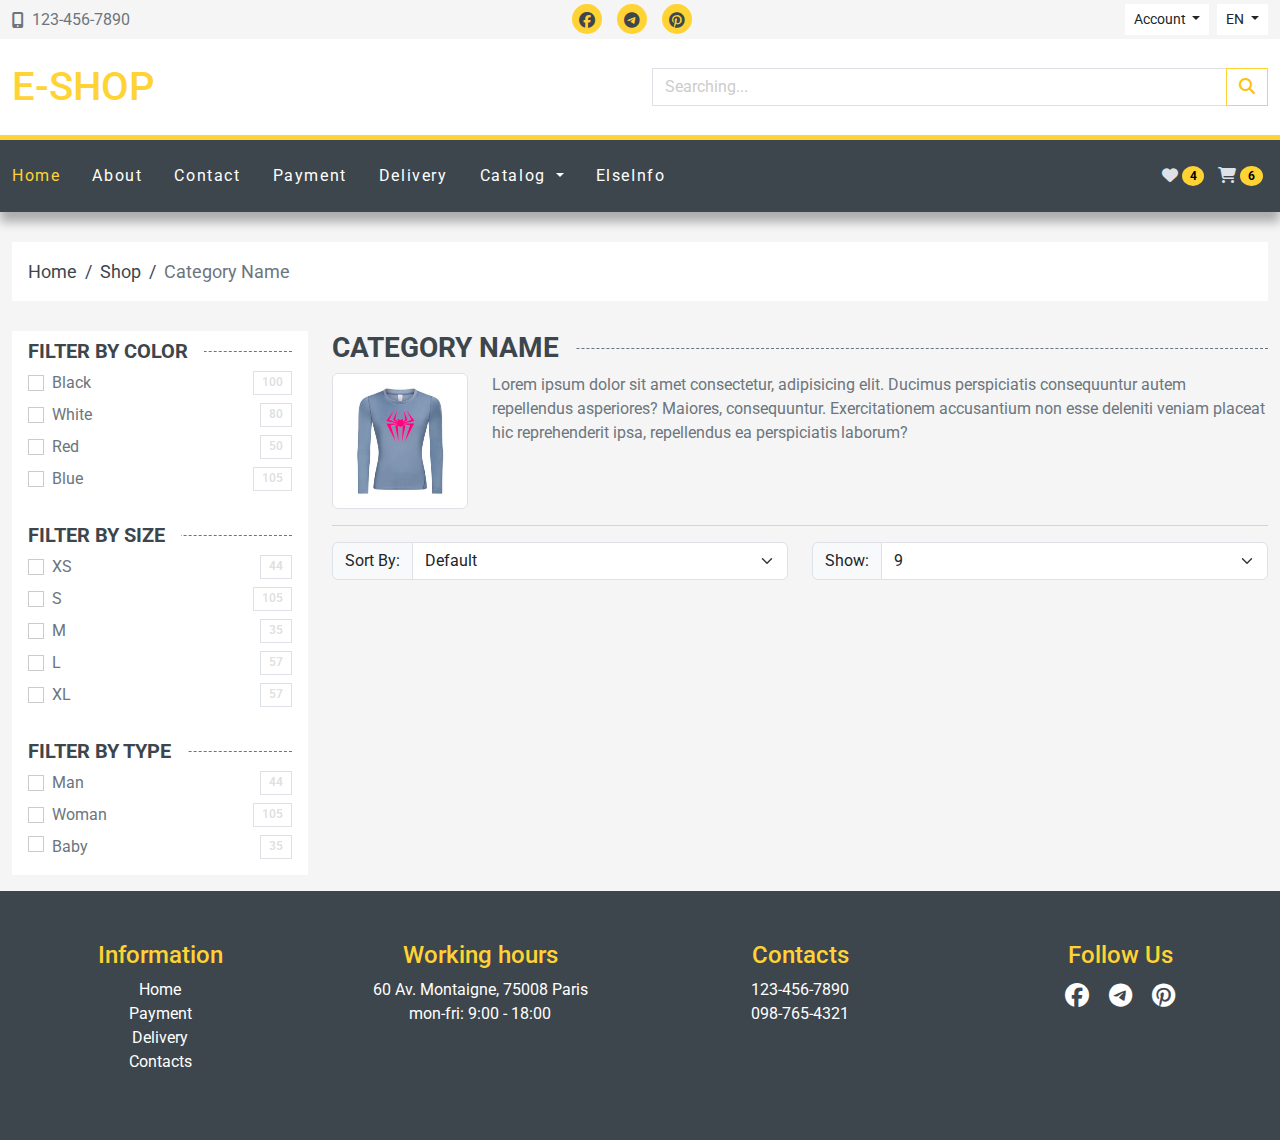
==== category.html @ 0002a4d7 "add Category.html" ====
<!doctype html>
<html lang="en">

<head>
  <meta charset="utf-8">
  <meta name="viewport" content="width=device-width, initial-scale=1">
  <link rel="shortcut icon" href="assets/img/icon-site/favicon.ico" type="image/x-icon">
  <link rel="preconnect" href="https://fonts.googleapis.com">
  <link rel="preconnect" href="https://fonts.gstatic.com" crossorigin>
  <link href="https://fonts.googleapis.com/css2?family=Roboto:wght@400;500;700&display=swap" rel="stylesheet">
  <link rel="stylesheet" href="assets/css/bootstrap.min.css">
  <link rel="stylesheet" href="assets/owlcarousel/owl.carousel.min.css">
  <link rel="stylesheet" href="assets/owlcarousel/owl.theme.default.min.css">
  <link rel="stylesheet" href="https://cdnjs.cloudflare.com/ajax/libs/font-awesome/6.5.2/css/all.min.css">
  <link rel="stylesheet" href="assets/css/main.css">
  <title>Eshop :: Category</title>

</head>

<body>

  <div class="wrapper">
    <header class="header">
      <div class="header-top py-1">
        <div class="container-fluid">
          <div class="row">
            <div class="col-6 col-sm-4">
              <div class="header-top-phone d-flex align-items-center h-100">
                <i class="fa-solid fa-mobile-screen-button"></i>
                <a href="tel:+1234567890" class="ms-2">123-456-7890</a>
              </div>
            </div>
            <div class="col-sm-4 d-none d-sm-block">
              <ul class="social-icons d-flex justify-content-center">
                <li><a href="#"><i class="fa-brands fa-facebook"></i></a></li>
                <li><a href="#"><i class="fa-brands fa-telegram"></i></a></li>
                <li><a href="#"><i class="fa-brands fa-pinterest"></i></a></li>
              </ul>
            </div>
            <div class="col-6 col-sm-4">
              <div class="header-top-account d-flex justify-content-end">
                <div class="btn-group me-2">
                  <div class="dropdown">
                    <button class="btn btn-sm dropdown-toggle" type="button" data-bs-toggle="dropdown"
                      aria-expanded="false">
                      Account
                    </button>
                    <ul class="dropdown-menu">
                      <li><a class="dropdown-item" href="#">Sign In</a></li>
                      <li><a class="dropdown-item" href="#">Sign Up</a></li>
                    </ul>
                  </div>
                </div>
                <div class="btn-group">
                  <div class="dropdown">
                    <button class="btn btn-sm dropdown-toggle" type="button" data-bs-toggle="dropdown"
                      aria-expanded="false">
                      EN
                    </button>
                    <ul class="dropdown-menu">
                      <li><a class="dropdown-item" href="#">RU</a></li>
                      <li><a class="dropdown-item" href="#">DE</a></li>
                    </ul>
                  </div>
                </div>
              </div>
            </div>
          </div>
        </div>
      </div><!-- ./header-top -->

      <div class="header-middle bg-white py-4">
        <div class="container-fluid">
          <div class="row align-items-center">
            <div class="col-sm-6">
              <a href="index.html" class="header-logo h1">E-Shop</a>
            </div>
            <div class="col-sm-6 mt-2 mt-md-0">
              <form action="">
                <div class="input-group">
                  <input type="text" class="form-control" name="search" placeholder="Searching..."
                    aria-label="Searching..." aria-describedby="button-search">
                  <button class="btn btn-outline-warning" type="submit" id="button-search"><i
                      class="fa-solid fa-magnifying-glass"></i></button>
                </div>
              </form>
            </div>

          </div>
        </div>

      </div><!-- ./header-middle -->
    </header>
    <div class="header-bottom sticky-top" id="header-nav">
      <nav class="navbar navbar-expand-lg  bg-dark" data-bs-theme="dark">
        <div class="container-fluid">
          <button class="navbar-toggler" type="button" data-bs-toggle="offcanvas" data-bs-target="#offcanvasNavBar"
            aria-controls="offcanvasNavBar" aria-label="Переключить навигацию">
            <span class="navbar-toggler-icon"></span>
          </button>
          <div class="offcanvas offcanvas-start text-bg-dark" tabindex="-1" id="offcanvasNavBar"
            aria-labelledby="offcanvasNavBarLabel">
            <div class="offcanvas-header">
              <h5 class="offcanvas-title" id="offcanvasNavBarLabel">Catalog</h5>
              <button type="button" class="btn-close btn-close-white" data-bs-dismiss="offcanvas"
                aria-label="Закрыть"></button>
            </div>
            <div class="offcanvas-body">
              <ul class="navbar-nav justify-content-start flex-grow-1 pe-3">
                <li class="nav-item">
                  <a class="nav-link active" aria-current="page" href="index.html">Home</a>
                </li>
                <li class="nav-item">
                  <a class="nav-link" href="#">About</a>
                </li>
                <li class="nav-item">
                  <a class="nav-link" href="#">Contact</a>
                </li>
                <li class="nav-item">
                  <a class="nav-link" href="#">Payment</a>
                </li>
                <li class="nav-item">
                  <a class="nav-link" href="#">Delivery</a>
                </li>
                <li class="nav-item dropdown">
                  <a class="nav-link dropdown-toggle" href="#" role="button" data-bs-toggle="dropdown"
                    data-bs-auto-close="outside" aria-expanded="false">
                    Catalog
                  </a>
                  <ul class="dropdown-menu dropdown-menu-end animate slideIn">
                    <li><a class="dropdown-item" href="category.html">Обувь</a></li>
                    <li><a class="dropdown-item" href="category.html">Джинсы</a></li>
                    <li class="nav-item dropend">
                      <a class="dropdown-item dropdown-toggle" href="#" data-bs-toggle="dropdown"
                        data-bs-auto-close="outside" aria-expanded="false">Sportswear</a>
                      <ul class="dropdown-menu dropdown-menu-end animate slideIn">
                        <li><a class="dropdown-item" href="category.html">Men's Sportswear</a></li>
                        <li class="nav-item dropend">
                          <a class="dropdown-item dropdown-toggle" href="category.html" data-bs-toggle="dropdown"
                            data-bs-auto-close="outside" aria-expanded="false">Women's Sportswear</a>
                          <ul class="dropdown-menu dropdown-menu-end animate slideIn">
                            <li>
                              <a class="dropdown-item" href="#">Item 3.2.1</a>
                            </li>
                            <li>
                              <a class="dropdown-item" href="#">Item 3.2.2</a>
                            </li>
                            <li>
                              <a class="dropdown-item" href="#">Item 3.2.3</a>
                            </li>
                          </ul>
                        </li>
                        <li><a class="dropdown-item" href="category.html">Baby's Sportswear</a></li>
                        <li><a class="dropdown-item" href="category.html">Spec's Sportswear</a></li>
                      </ul>
                    </li>
                    <li><a class="dropdown-item" href="category.html">Coat</a></li>
                    <li><a class="dropdown-item" href="category.html">Shirts</a></li>
                  </ul>
                </li>
                <li class="nav-item">
                  <a class="nav-link" href="#">ElseInfo</a>
                </li>
              </ul>
            </div>
          </div>
          <div class="d-block">
            <a href="#" class="btn p-1">
              <i class="fa-solid fa-heart"></i>
              <span class="badge text-bg-warning cart-badge bg-warning rounded-circle">4</span>
            </a>
            <button class="btn p-1" id="cart-open" type="button" data-bs-toggle="offcanvas2"
              data-bs-target="#offcanvasCart" aria-controls="offcanvasCart">
              <i class="fa-solid fa-cart-shopping"></i>
              <span class="badge text-bg-warning cart-badge bg-warning rounded-circle">6</span>
            </button>
          </div>
        </div>
      </nav>
    </div><!-- ./header-bottom -->
    <!-- Боковая панель навигации-Offcanvas -->
    <div class="offcanvas offcanvas-end" tabindex="-1" id="offcanvasCart" aria-labelledby="offcanvasCartLabel">
      <div class="offcanvas-header">
        <h5 class="offcanvas-title" id="offcanvasCartLabel">Корзина для товаров</h5>
        <button type="button" class="btn-close" data-bs-dismiss="offcanvas" aria-label="Close"></button>
      </div>
      <div class="offcanvas-body">
        <div class="table-responsive">
          <table class="table ofcanvasCart-table">
            <tbody>
              <tr>
                <td class="product-img-td"><a href="#"><img src="assets/img/product/product_1.jpg" alt=""></a></td>
                <td><a href="#">Product 1 Lorem ipsum dolor sit amet consectetur
                    adipisicing.</a></td>
                <td>$65</td>
                <td>&times;1</td>
                <td><button class="btn btn-danger"><i class="fa-regular fa-circle-xmark"></i></button></td>
              </tr>
              <tr>
                <td class="product-img-td"><a href="#"><img src="assets/img/product/product_2.jpg" alt=""></a></td>
                <td><a href="#">Product 2</a></td>
                <td>$80</td>
                <td>&times;2</td>
                <td><button class="btn btn-danger"><i class="fa-regular fa-circle-xmark"></i></button></td>
              </tr>
              <tr>
                <td class="product-img-td"><a href="#"><img src="assets/img/product/product_3.jpg" alt=""></a></td>
                <td><a href="#">Product 3 L</a></td>
                <td>$100</td>
                <td>&times;1</td>
                <td><button class="btn btn-danger"><i class="fa-regular fa-circle-xmark"></i></button></td>
            <tfoot>
              <tr>
                <td colspan="4" class="text-end">Total:</td>
                <td>$325</td>
              </tr>
            </tfoot>
            </tr>
            </tbody>
          </table>
        </div>
        <div class="text-end mt-3">
          <a href="#" class="btn btn-outline-warning">Cart</a>
          <a href="#" class="btn btn-outline-secondary">Checkout</a>
        </div>
        <div class="dropdown mt-3">
          <button class="btn btn-secondary dropdown-toggle" type="button" data-bs-toggle="dropdown">
            Dropdown button
          </button>
          <ul class="dropdown-menu">
            <li><a class="dropdown-item closecart" href="#footer" data-href="footer">Footer</a></li>
            <li><a class="dropdown-item closecart" href="#about" data-href="about">About Us</a></li>
            <li><a class="dropdown-item closecart" href="#map" data-href="map">Google Map</a></li>
          </ul>
        </div>
      </div>
    </div><!-- Боковая панель навигации-Offcanvas -->
    <main class="main">
      <div class="container-fluid">
        <div class="row">
          <div class="col-12">
            <nav class="breadcrumbs">
              <ul class="list-unstyled">
                <li><a href="index.html">Home</a></li>
                <li><a href="#">Shop</a></li>
                <li><span>Category Name</span></li>
              </ul>
            </nav>
          </div>
        </div>
      </div>

      <div class="container-fluid">
        <div class="row">
          <div class="col-lg-3 col-md-4">
            <div class="sidebar">

              <div class="filter-block">
                <h5 class="section-title"><span>Filter by color</span></h5>
                <form action="">
                  <div class="form-check d-flex justify-content-between">
                    <div>
                      <input class="form-check-input" type="checkbox" value="" id="CheckBlack">
                      <label class="form-check-label" for="CheckBlack">
                        Black
                      </label>
                    </div>
                    <span class="badge border rounded-0">100</span>
                  </div>
                  <div class="form-check d-flex justify-content-between">
                    <div>
                      <input class="form-check-input" type="checkbox" value="" id="CheckWhite">
                      <label class="form-check-label" for="CheckWhite">
                        White
                      </label>
                    </div>
                    <span class="badge border rounded-0">80</span>
                  </div>
                  <div class="form-check d-flex justify-content-between">
                    <div>
                      <input class="form-check-input" type="checkbox" value="" id="CheckRed">
                      <label class="form-check-label" for="CheckRed">
                        Red
                      </label>
                    </div>
                    <span class="badge border rounded-0">50</span>
                  </div>
                  <div class="form-check d-flex justify-content-between">
                    <div>
                      <input class="form-check-input" type="checkbox" value="" id="CheckBlue">
                      <label class="form-check-label" for="CheckBlue">
                        Blue
                      </label>
                    </div>
                    <span class="badge border rounded-0">105</span>
                  </div>
                </form>
              </div>
              <div class="filter-block">
                <h5 class="section-title"><span>Filter by size</span></h5>
                <form action="">
                  <div class="form-check d-flex justify-content-between">
                    <div>
                      <input class="form-check-input" type="checkbox" value="" id="CheckXS">
                      <label class="form-check-label" for="CheckXS">
                        XS
                      </label>
                    </div>
                    <span class="badge border rounded-0">44</span>
                  </div>
                  <div class="form-check d-flex justify-content-between">
                    <div>
                      <input class="form-check-input" type="checkbox" value="" id="CheckS">
                      <label class="form-check-label" for="CheckS">
                        S
                      </label>
                    </div>
                    <span class="badge border rounded-0">105</span>
                  </div>
                  <div class="form-check d-flex justify-content-between">
                    <div>
                      <input class="form-check-input" type="checkbox" value="" id="CheckM">
                      <label class="form-check-label" for="CheckM">
                        M
                      </label>
                    </div>
                    <span class="badge border rounded-0">35</span>
                  </div>
                  <div class="form-check d-flex justify-content-between">
                    <div>
                      <input class="form-check-input" type="checkbox" value="" id="CheckL">
                      <label class="form-check-label" for="CheckL">
                        L
                      </label>
                    </div>
                    <span class="badge border rounded-0">57</span>
                  </div>
                  <div class="form-check d-flex justify-content-between">
                    <div>
                      <input class="form-check-input" type="checkbox" value="" id="CheckXL">
                      <label class="form-check-label" for="CheckXL">
                        XL
                      </label>
                    </div>
                    <span class="badge border rounded-0">57</span>
                  </div>
                </form>
              </div>
              <div class="filter-block">
                <h5 class="section-title"><span>Filter by type</span></h5>
                <form action="">
                  <div class="form-check d-flex justify-content-between">
                    <div>
                      <input class="form-check-input" type="checkbox" value="" id="CheckMan">
                      <label class="form-check-label" for="CheckMan">
                        Man
                      </label>
                    </div>
                    <span class="badge border rounded-0">44</span>
                  </div>
                  <div class="form-check d-flex justify-content-between">
                    <div>
                      <input class="form-check-input" type="checkbox" value="" id="ChecWoman">
                      <label class="form-check-label" for="CheckWoman">
                        Woman
                      </label>
                    </div>
                    <span class="badge border rounded-0">105</span>
                  </div>
                  <div class="form-check d-flex justify-content-between">
                    <!-- <div>
                      <input class="form-check-input" type="checkbox" value="" id="CheckBaby">
                      <label class="form-check-label" for="CheckBaby">
                        Baby
                      </label>
                    </div> -->
                    <div class="checkbox1" style="--hue:0">
                      <input class="form-check-input Baby" type="checkbox" id="CheckBaby">
                      <label class="form-check-label LbBaby" for="CheckBaby">
                      </label>
                      <span>Baby</span>


                    </div>
                    <span class="badge border rounded-0">35</span>
                  </div>
                </form>
              </div>
            </div>
          </div>
          <div class="col-lg-9 col-md-8">
            <div class="row mb-3">
              <div class="col-12">
                <h1 class="section-title h3"><span>Category Name</span></h1>
              </div>
              <div class="col-4 col-sm-2">
                <img src="assets/img/product/product_7.jpg" alt="" class="img-thumbnail">
              </div>
              <div class="col-8 col-sm-10">
                <p>Lorem ipsum dolor sit amet consectetur, adipisicing elit. Ducimus perspiciatis consequuntur autem
                  repellendus asperiores? Maiores, consequuntur. Exercitationem accusantium non esse deleniti veniam
                  placeat hic reprehenderit ipsa, repellendus ea perspiciatis laborum?</p>
              </div>
            </div>
            <hr>
            <div class="row">
              <div class="col-sm-6">
                <div class="input-group mb-3">
                  <span class="input-group-text">Sort By:</span>
                  <select class="form-select" aria-label="Sort by:">
                    <option selected>Default</option>
                    <option value="1">Name (a-z)</option>
                    <option value="2">Name (z-a)</option>
                    <option value="3">Price (low &gt; high)</option>
                    <option value="4">Price (high &gt; low)</option>
                  </select>
                </div>
              </div>
              <div class="col-sm-6">
                <div class="input-group mb-3">
                  <span class="input-group-text">Show:</span>
                  <select class="form-select" aria-label="Show:">
                    <option selected>9</option>
                    <option value="15">15</option>
                    <option value="30">30</option>
                    <option value="45">45</option>
                  </select>
                </div>
              </div>
            </div>
          </div>
        </div>
      </div>
    </main>
    <footer class="footer" id="footer">
      <div class="container-fluid">
        <div class="row  text-center">
          <div class="col-md-3 col-6">
            <h4>Information</h4>
            <ul class="list-unstyled">
              <li><a href="index.html">Home</a></li>
              <li><a href="#">Payment</a></li>
              <li><a href="#">Delivery</a></li>
              <li><a href="#">Contacts</a></li>
            </ul>
          </div>
          <div class="col-md-3 col-6">
            <h4>Working hours</h4>
            <ul class="list-unstyled">
              <li>60 Av. Montaigne, 75008 Paris</li>
              <li>mon-fri: 9:00 - 18:00</li>
            </ul>
          </div>
          <div class="col-md-3 col-6">
            <h4>Contacts</h4>
            <ul class="list-unstyled">
              <li><a href="tel:1234567890">123-456-7890</a></li>
              <li><a href="tel:0987654321">098-765-4321</a></li>
            </ul>
          </div>
          <div class="col-md-3 col-6">
            <h4>Follow Us</h4>
            <ul class="footer-icons">
              <li><a href="#"><i class="fa-brands fa-facebook"></i></a></li>
              <li><a href="#"><i class="fa-brands fa-telegram"></i></a></li>
              <li><a href="#"><i class="fa-brands fa-pinterest"></i></a></li>
            </ul>
          </div>
        </div>
      </div>
    </footer><!-- ./footer -->
  </div>
  <button id="top"><i class="fa-solid fa-angles-up"></i></button><!-- ./button-top -->

  <script src="https://cdnjs.cloudflare.com/ajax/libs/jquery/3.7.1/jquery.min.js"></script>
  <script src="assets/js/bootstrap.bundle.min.js"></script>
  <script src="assets/owlcarousel/owl.carousel.min.js"></script>
  <script src="assets/js/main.js"></script>
</body>

</html>
---- assets/css/main.css ----
/* Обнуление =========================*/
*,
*::before,
*::after {
    padding: 0;
    margin: 0;
    border: 0;
    box-sizing: border-box;
}

a {
    text-decoration: none;
}

ul,
ol,
li {
    list-style: none;
}

img {
    /* vertical-align: top; */
    max-width: 100%;
    height: auto;
    /*Эти правила задают адаптивность изображений*/
}



/* Обнуление ================================*/
/*Переменные для цвета=======================*/
:root {
    --bg-color: #f5f5f5;
    --text-color: #6c757d;
    --accent-color: #ffd333;
    --contrast-color: #3d464d;
    --gray-color: #ccc;
    --light-gray-color: #eee;
    --red-color: #ee6e73;

}

/*Переменные для цвета========================*/
/*General Rules-Задаем и определяем первичную структуру сайта*/
html,
body {
    height: 100%;
}

body {
    min-width: 320px;
    font-family: 'Roboto', sans-serif;
    background-color: var(--bg-color);
    color: var(--text-color);
}

.wrapper {
    min-height: 100%;
    display: flex;
    flex-direction: column;
}

main.main {
    flex: 1 1 auto;
}

section {
    padding: 50px 0;
}

.section-title {
    position: relative;
    text-transform: uppercase;
    font-weight: 700;
    color: var(--contrast-color);
}

.section-title span {
    background-color: var(--bg-color);
    padding-right: 1rem;
    position: relative;
    z-index: 1;
}

.section-title:after {
    position: absolute;
    content: '';
    width: 100%;
    height: 0;
    top: 50%;
    left: 0;
    border-top: 1px dashed var(--text-color);
    /* z-index: -1; */
}

/*General Rules-Задаем и определяем первичную структуру сайта======*/
/*Задаем правила общие для тегов для сайта===============*/
a {
    color: var(--text-color);
    text-decoration: underline;
}

a:hover {
    text-decoration: none;
}

.btn,
.dropdown-menu,
.form-control {
    border-radius: 0;
}

.form-control:focus {
    color: var(--text-color);
    border-color: var(--accent-color);
    box-shadow: none;
}

.form-control::placeholder {
    color: var(--gray-color);
}

.btn-warning {
    background-color: var(--accent-color);
    color: var(--contrast-color);
}

.btn-outline-warning {
    border-color: var(--accent-color);
}

.btn-outline-warning:hover {
    background-color: var(--accent-color);
    color: var(--contrast-color);
}

.bg-warning {
    background-color: var(--accent-color) !important;
}

/*Задаем правила общие для тегов для сайта===============*/

/* Header Rules===================*/
.header-top-phone a {
    text-decoration: none;
    transform: 0.3s;
}

.header-top-phone a:hover {
    text-decoration: underline;
}

ul.social-icons {
    margin-bottom: 0;
    padding: 0;
    /* display: flex;
    justify-content: center; */
}

ul.social-icons li {
    margin-right: 15px;
}

ul.social-icons a {
    background-color: var(--accent-color);
    color: var(--contrast-color);
    width: 30px;
    height: 30px;
    line-height: 30px;
    border-radius: 50%;
    float: left;
    padding-top: 1.5px;
    text-align: center;
    transition: all 0.3s;
}

ul.social-icons a:hover {
    background-color: var(--contrast-color);
    color: var(--accent-color);
}

.header-top .btn {
    background-color: #fff;
}

/*= Header Rules-Top===================*/

/*= Header Rules-Middle===================*/
.header-logo {
    text-decoration: none;
    text-transform: uppercase;
    color: var(--accent-color);
    transition: all 0.3c;
}

.header-logo:hover {
    color: var(--contrast-color);
}

.cart-buttons .btn {
    color: var(--contrast-color);
    transition: all 0.3c;
}

.cart-buttons .btn:hover {
    border: 1px solid var(--contrast-color);
}

/* Боковая панель навигации-Offcanvas*/
.ofcanvasCart-table .product-img-td {
    width: 70px;
    text-align: center;
}

.ofcanvasCart-table img {
    max-width: 50px;
}

.ofcanvasCart-table a {
    text-decoration: none;
    display: block;
}

.ofcanvasCart-table a:hover {
    text-decoration: underline;

}

/* Боковая панель навигации-Offcanvas*/

/*= Header Rules-Middle===================*/
/*= Header Rules-Bottom===================*/


.header-bottom .navbar a {
    transition: all 0.3s;
}

.header-bottom .animate {
    animation-duration: .3s;
}

@keyframes slideIn {
    0% {
        transform: translateY(1rem);
        opacity: 0;
    }

    100% {
        transform: translateY(0);
        opacity: 1;
    }

    0% {
        transform: translateY(1rem);
        opacity: 0;
    }
}

.header-bottom .slideIn {
    animation-name: slideIn;
}

.header-bottom {
    border-top: 5px solid var(--accent-color);
    box-shadow: 0 10px 10px rgba(0, 0, 0, .3);
}

.header-bottom .navbar,
.header-bottom .navbar .dropdown-menu {
    background-color: var(--contrast-color) !important;
}

.header-bottom .nav-item:first-child .nav-link {
    padding-left: 0;
}

.header-bottom .navbar .nav-link {
    letter-spacing: .1rem;
    color: #fff;
    transition: all 0.3s;
}

.header-bottom .navbar .nav-link:hover {
    color: var(--accent-color);
    -webkit-text-stroke-color: var(--accent-color);
    -webkit-text-stroke-width: 0.6px;
}

.header-bottom .navbar .nav-link.active {
    color: var(--accent-color);
}

/* .header-bottom .navbar .dropdown-menu {
    margin-top: 3px;
} */
.headernav-scroll.header-bottom .navbar .offcanvas:not(.show) .nav-link {
    padding-top: 0.3rem;
    padding-bottom: 0.3rem;
}

/*= Header Rules-Bottom===================*/
/*= Main Rules===================*/
/*= Carousel-Eshop Rules===================*/
.carousel-item img {
    filter: brightness(90%);
}

.carousel-caption {
    text-shadow: 0 0 3px rgba(0, 0, 0, .9);
    color: var(--bg-color);
}

.carousel-caption p {
    font-size: 1.2rem;
}

.carousel-next-icon,
.carousel-prev-icon i {
    font-size: 36px;
    text-shadow: 0 0 3px rgba(0, 0, 0, .9);
    color: var(--bg-color);
}


/*= Carousel-Eshop Rules===================*/

/*= Advantages Rules===================*/


.advantages .items .item {
    background-color: #fff;
    text-align: center;
    padding: 1rem;
    display: flex;
    flex-direction: column;
    height: 100%;
    border-radius: 6px;
    transition: all 0.3s;
}

.advantages .items .item:hover {
    box-shadow: 0 15px 30px -20px rgba(0, 0, 0, .5);
}

.advantages i {
    font-size: 70px;
    color: var(--accent-color);
}

/*= Advantages Rules===================*/
/*= Featured-products Rules===================*/
/*= Product-Card Rules===================*/
.product-card {
    transition: all .3s;
    border: 1px solid var(--gray-color);
    background-color: #fff;
    position: relative;
}

.product-card:hover {
    box-shadow: 0 10px 20px -15px rgba(0, 0, 0, .7);
}

.product-card-offer {
    color: #fff;
    position: absolute;
    top: 5px;
    right: 5px;
    text-transform: uppercase;
}

.product-card-offer>div {
    border-radius: 50%;
    width: 40px;
    height: 40px;
    line-height: 40px;
    text-align: center;
    font-weight: bold;
    font-size: 14px;
    margin-bottom: 4px;
}

.offer-hit {
    background-color: var(--red-color);
}


.offer-new {
    background-color: var(--accent-color);
}

.product-thumb {
    text-align: center;
}

.product-thumb img {
    max-height: 250px;
}

.product-details {
    padding: 10px 20px;
}

.product-details h4 {
    font-size: 1.2rem;
    font-weight: 700;
}

.product-details h4 a {
    height: 45px;
    overflow: hidden;
    /* display: block; */
    display: -webkit-box;
    -webkit-line-clamp: 2;
    -webkit-box-orient: vertical;
    text-decoration: none;
    transition: all 0.3s;
}

.product-details h4 a:hover {
    color: var(--accent-color);
}

.product-excerpt {
    height: 45px;
    overflow: hidden;
    display: -webkit-box;
    -webkit-line-clamp: 2;
    -webkit-box-orient: vertical;
}

.product-bottom-details {
    border-top: 1px solid var(--light-gray-color);
    padding-top: 1rem;
}

.product-price {
    font-size: 18px;
    color: var(--red-color);
    font-weight: 600;
    justify-content: space-between;
}

.product-price small {
    color: var(--gray-color);
    font-weight: 400;
    text-decoration: line-through;
    font-size: 0.8rem;
}





/*= Product-Card Rules===================*/


/*= New Product Rules for Owl slider===================*/
.owl-carousel-full .owl-item img {
    display: inline-block;
    width: auto;
}

/*= New Product Rules for Owl slider===================*/


/*= About Us===================*/
.about-us {
    background-color: #fff;
}

.about-us .section-title span,
.sidebar .section-title span {
    background-color: #fff;
}

/*= About Us===================*/

/*= Main Rules===================*/

/*= Footer===================*/
footer {
    background-color: var(--contrast-color);
    padding: 50px 0;
    color: #fff;
}

footer h4 {
    color: var(--accent-color);
}

footer a {
    color: #fff;
    text-decoration: none;
    transition: all 0.3s;
}

footer a:hover {
    color: var(--accent-color);
}

.footer-icons {
    list-style: none;
    display: flex;
    gap: 20px;
    padding: 0;
    font-size: 24px;
    justify-content: center;
}

/*= Footer===================*/
/*= Button Top Navigate===================*/

#top {
    position: fixed;
    bottom: 20px;
    right: 20px;
    background-color: var(--accent-color);
    opacity: .5;
    color: white;
    width: 60px;
    height: 60px;
    border-radius: 50%;
    border: 0;
    font-size: 25px;
    transition: all 0.3s;
    z-index: 10;
    display: none;
}

#top:hover {
    opacity: 1;
}

/*= Button Top Navigate===================*/
/*= Category Pages===================*/
.breadcrumbs {
    margin: 30px 0;
    background-color: #fff;
    padding: 1rem;
}

.breadcrumbs ul {

    display: flex;
    margin: 0;
    padding: 0;

}

.breadcrumbs li {
    font-size: 18px;
}

.breadcrumbs a {
    text-decoration: none;
    color: var(--contrast-color);
    transition: all 0.5s;
    margin-right: 0.5rem;
}

.breadcrumbs a:hover {
    color: var(--accent-color);
}

.breadcrumbs a::after {
    content: '/';
    /* content: '>'; */
    padding-left: 0.5rem;
    color: var(--contrast-color);
}

.sidebar {
    background-color: #fff;
    padding: 0.5rem 1rem;
    margin-bottom: 1rem;
}

.filter-block:not(:last-child) {
    margin-bottom: 2rem;
}

.filter-block .form-check {
    margin-bottom: 0.5rem;
}

.form-check-input[type=checkbox] {
    border-radius: 0;
    border-color: var(--gray-color);
}


.form-check-input:focus {
    border-color: var(--gray-color);
    box-shadow: none;
}

.form-check-input:checked {
    background-color: var(--accent-color);
    border-color: var(--accent-color);
}

.filter-block .badge {
    color: rgba(91, 93, 99, 0.2);

}

/* .checkbox1 {
    padding: 0.5rem 1rem;
    display: inline-block;
} */

.checkbox1>input {
    position: relative;
    opacity: 0;
}

.form-check .LbBaby {
    z-index: 1;
    margin-left: -24px;
    /* place-items: center; */
    width: 16px;
    height: 16px;
    border-radius: 0;
    border: 1px solid var(--gray-color);
    /* transform: rotate(-15deg); */
    transition: .2s ease;
}

.form-check .LbBaby:focus {
    background-color: var(--accent-color);
    border-color: var(--accent-color);
}

label.LbBaby::before {
    content: '';
    position: absolute;
    /* z-index: 1; */
    display: block;
    width: 60px;
    height: 30px;
    transform: rotate(-32deg) translate(5px, -25px);
    background: 0 7.5px / 15px calc(100% - 15px) linear-gradient(180deg, #7e0300, #b40001), 7.5px 100% / calc(100% - 15px) 15px linear-gradient(90deg, #b40001, #f50000), radial-gradient(circle 15px at left 7.5px top 7.5px, #7e0300 7px, #fa00 8px), radial-gradient(circle 15px at left 7.5px bottom 7.5px, #b40001 7px, #fa00 8px), radial-gradient(circle 15px at right 7.5px bottom 7.5px, #f50000 7px, #fa00 8px);
    background-repeat: no-repeat;
    opacity: 0;
    clip-path: polygon(0 0, 0 0, 0 0, 0 0);
    filter: drop-shadow(-3px 3px 3px #0008) hue-rotate(calc(var(--hue, 0) * 1deg));
    transition: opacity .2s ease-out, clip-path 0s .2s;
}

input.Baby:checked+label.LbBaby::before {
    opacity: 1;

    clip-path: polygon(-10% 0, 100% 0, 110% 100%, 0 200%);
    transition: opacity 0s, clip-path .5s ease-out;
}

.checkbox1>span {
    position: absolute;
    z-index: 1;
    margin-left: 8px;
}

/*= Category Pages===================*/
/*= Media Rules for Header-bottom ===================*/
@media all and (max-width: 992px) {
    .header-bottom .dropend .dropdown-toggle::before {
        display: none;
    }

    .header-bottom .dropend .dropdown-toggle::after {
        display: inline-block;
        margin-left: .255em;
        vertical-align: .255em;
        content: "";
        border-top: .3em solid;
        border-right: .3em solid transparent;
        border-bottom: 0;
        border-left: .3em solid transparent;
    }

    .header-bottom .navbar-nav .dropdown-menu {
        padding-left: 1rem;
    }
}

@media all and (min-width: 991.98px) {
    .header-bottom .navbar .dropend .dropdown-menu {
        top: 0;
        left: 100%;
        right: auto;
        margin-top: 0;
        margin-right: 0;
    }

    .header-bottom .navbar .nav-link {
        padding: 1rem;
    }

    .header-bottom .navbar-nav li>.dropdown-menu {
        display: none;
        box-shadow: 0 5px 10px rgba(0, 0, 0, .3);
    }

    .header-bottom .navbar-nav li:hover>.dropdown-menu {
        display: block;
    }
}

/*= Media Rules for Header-bottom ===================*/
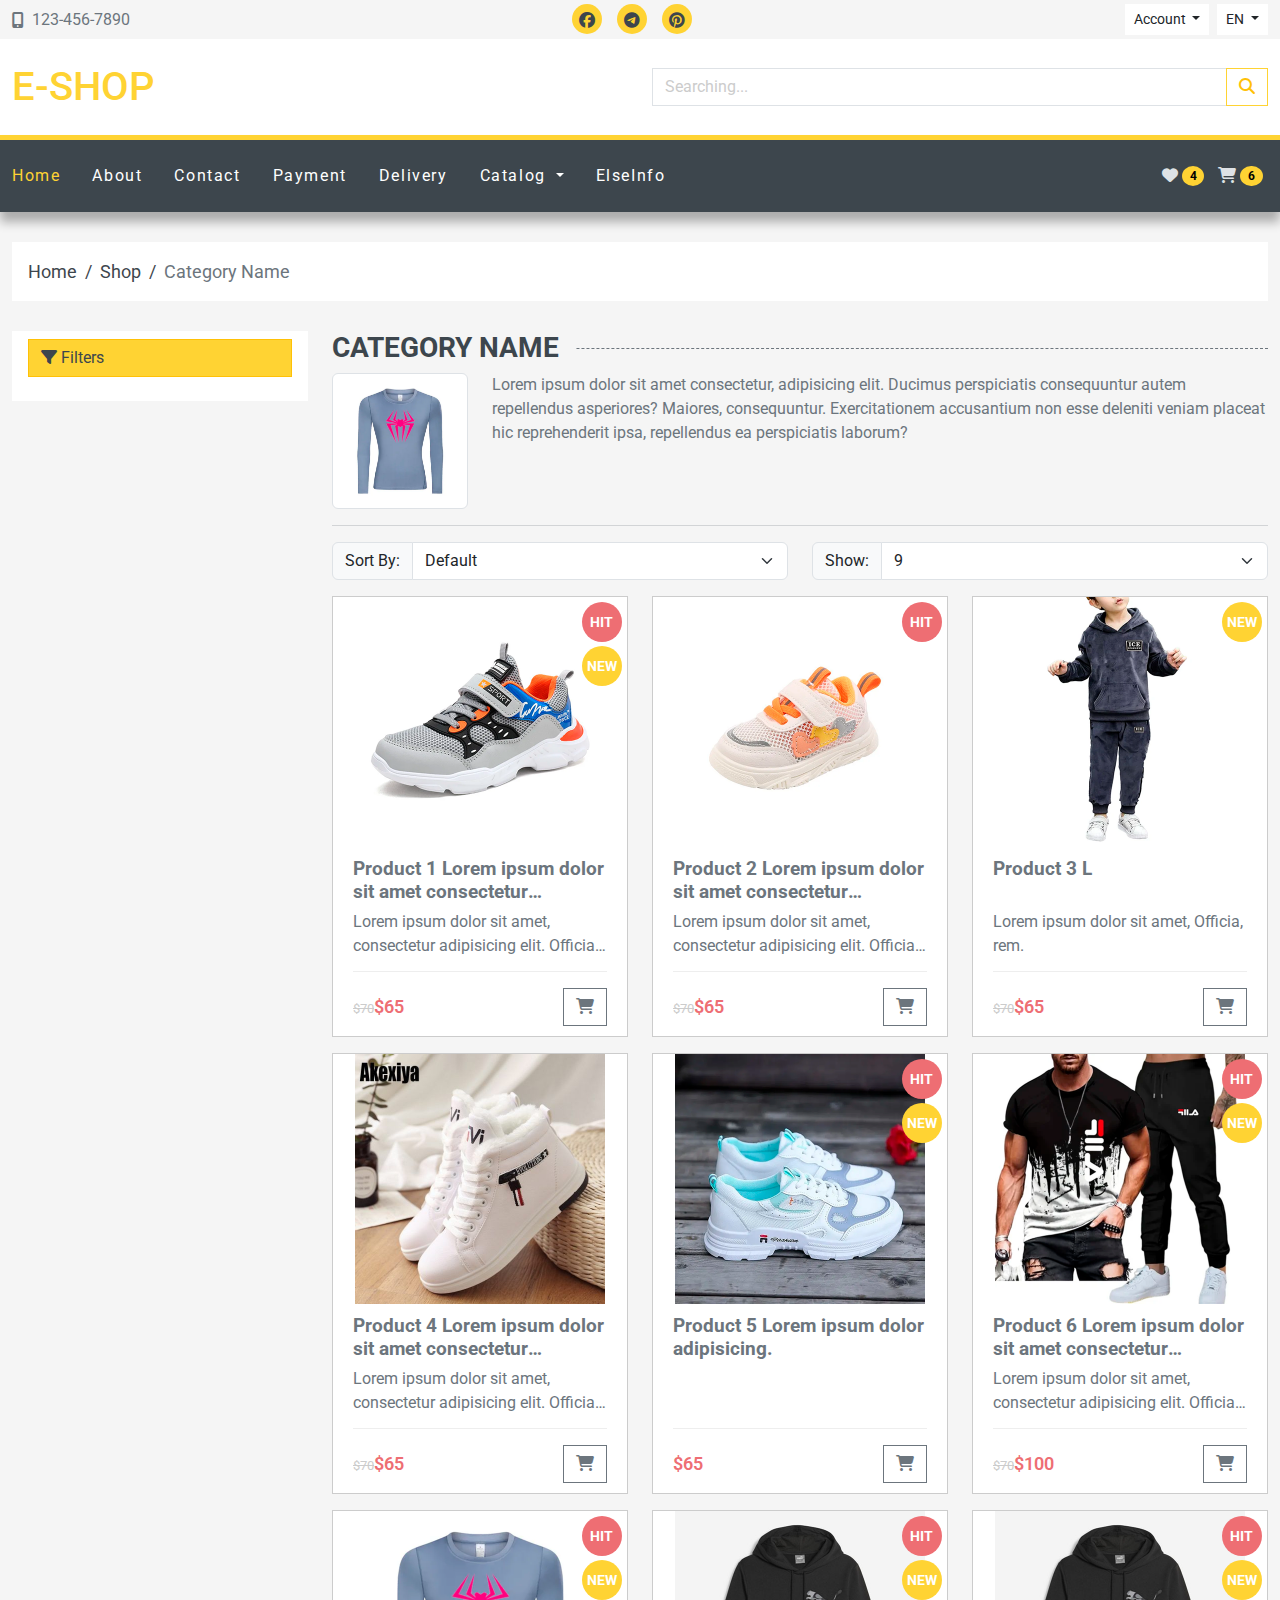
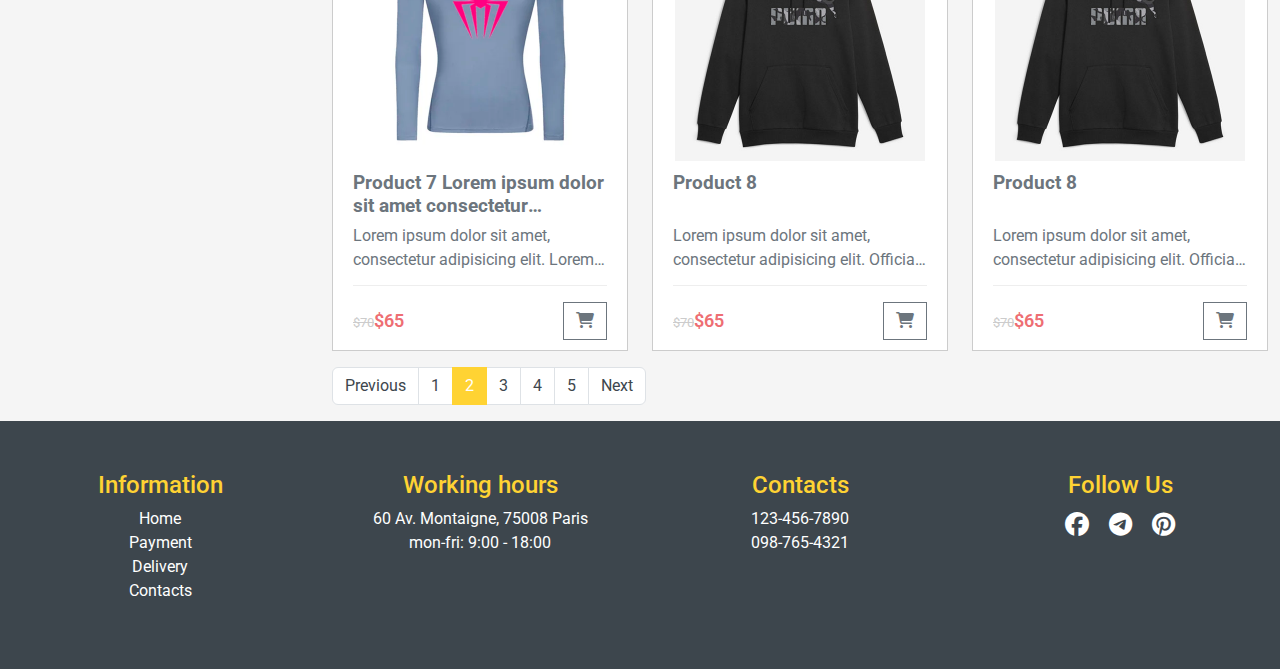
==== commit 4911a44c: "add category" ====
--- a/category.html
+++ b/category.html
@@ -254,137 +254,142 @@
         <div class="row">
           <div class="col-lg-3 col-md-4">
             <div class="sidebar">
-
-              <div class="filter-block">
-                <h5 class="section-title"><span>Filter by color</span></h5>
-                <form action="">
-                  <div class="form-check d-flex justify-content-between">
-                    <div>
-                      <input class="form-check-input" type="checkbox" value="" id="CheckBlack">
-                      <label class="form-check-label" for="CheckBlack">
-                        Black
-                      </label>
-                    </div>
-                    <span class="badge border rounded-0">100</span>
-                  </div>
-                  <div class="form-check d-flex justify-content-between">
-                    <div>
-                      <input class="form-check-input" type="checkbox" value="" id="CheckWhite">
-                      <label class="form-check-label" for="CheckWhite">
-                        White
-                      </label>
-                    </div>
-                    <span class="badge border rounded-0">80</span>
-                  </div>
-                  <div class="form-check d-flex justify-content-between">
-                    <div>
-                      <input class="form-check-input" type="checkbox" value="" id="CheckRed">
-                      <label class="form-check-label" for="CheckRed">
-                        Red
-                      </label>
-                    </div>
-                    <span class="badge border rounded-0">50</span>
-                  </div>
-                  <div class="form-check d-flex justify-content-between">
-                    <div>
-                      <input class="form-check-input" type="checkbox" value="" id="CheckBlue">
-                      <label class="form-check-label" for="CheckBlue">
-                        Blue
-                      </label>
-                    </div>
-                    <span class="badge border rounded-0">105</span>
-                  </div>
-                </form>
-              </div>
-              <div class="filter-block">
-                <h5 class="section-title"><span>Filter by size</span></h5>
-                <form action="">
-                  <div class="form-check d-flex justify-content-between">
-                    <div>
-                      <input class="form-check-input" type="checkbox" value="" id="CheckXS">
-                      <label class="form-check-label" for="CheckXS">
-                        XS
-                      </label>
-                    </div>
-                    <span class="badge border rounded-0">44</span>
-                  </div>
-                  <div class="form-check d-flex justify-content-between">
-                    <div>
-                      <input class="form-check-input" type="checkbox" value="" id="CheckS">
-                      <label class="form-check-label" for="CheckS">
-                        S
-                      </label>
-                    </div>
-                    <span class="badge border rounded-0">105</span>
-                  </div>
-                  <div class="form-check d-flex justify-content-between">
-                    <div>
-                      <input class="form-check-input" type="checkbox" value="" id="CheckM">
-                      <label class="form-check-label" for="CheckM">
-                        M
-                      </label>
-                    </div>
-                    <span class="badge border rounded-0">35</span>
-                  </div>
-                  <div class="form-check d-flex justify-content-between">
-                    <div>
-                      <input class="form-check-input" type="checkbox" value="" id="CheckL">
-                      <label class="form-check-label" for="CheckL">
-                        L
-                      </label>
-                    </div>
-                    <span class="badge border rounded-0">57</span>
-                  </div>
-                  <div class="form-check d-flex justify-content-between">
-                    <div>
-                      <input class="form-check-input" type="checkbox" value="" id="CheckXL">
-                      <label class="form-check-label" for="CheckXL">
-                        XL
-                      </label>
-                    </div>
-                    <span class="badge border rounded-0">57</span>
-                  </div>
-                </form>
-              </div>
-              <div class="filter-block">
-                <h5 class="section-title"><span>Filter by type</span></h5>
-                <form action="">
-                  <div class="form-check d-flex justify-content-between">
-                    <div>
-                      <input class="form-check-input" type="checkbox" value="" id="CheckMan">
-                      <label class="form-check-label" for="CheckMan">
-                        Man
-                      </label>
-                    </div>
-                    <span class="badge border rounded-0">44</span>
-                  </div>
-                  <div class="form-check d-flex justify-content-between">
-                    <div>
-                      <input class="form-check-input" type="checkbox" value="" id="ChecWoman">
-                      <label class="form-check-label" for="CheckWoman">
-                        Woman
-                      </label>
-                    </div>
-                    <span class="badge border rounded-0">105</span>
-                  </div>
-                  <div class="form-check d-flex justify-content-between">
-                    <!-- <div>
-                      <input class="form-check-input" type="checkbox" value="" id="CheckBaby">
-                      <label class="form-check-label" for="CheckBaby">
-                        Baby
-                      </label>
-                    </div> -->
-                    <div class="checkbox1" style="--hue:0">
-                      <input class="form-check-input Baby" type="checkbox" id="CheckBaby">
-                      <label class="form-check-label LbBaby" for="CheckBaby">
-                      </label>
-                      <span>Baby</span>
-
-
-                    </div>
-                    <span class="badge border rounded-0">35</span>
-                  </div>
-                </form>
+              <button class="btn btn-warning w-100 text-start collapse-filters-btn mb-3" type="button"
+                data-bs-toggle="collapse" data-bs-target="#collapseFilters" aria-expanded="false"
+                aria-controls="collapseExample">
+                <i class="fa fa-filter" aria-hidden="true">&nbsp;</i>Filters
+              </button>
+
+              <div class="collapse" id="collapseFilters">
+                <div class="filter-block">
+                  <h5 class="section-title"><span>Filter by color</span></h5>
+                  <form action="">
+                    <div class="form-check d-flex justify-content-between">
+                      <div>
+                        <input class="form-check-input" type="checkbox" value="" id="CheckBlack">
+                        <label class="form-check-label" for="CheckBlack">
+                          Black
+                        </label>
+                      </div>
+                      <span class="badge border rounded-0">100</span>
+                    </div>
+                    <div class="form-check d-flex justify-content-between">
+                      <div>
+                        <input class="form-check-input" type="checkbox" value="" id="CheckWhite">
+                        <label class="form-check-label" for="CheckWhite">
+                          White
+                        </label>
+                      </div>
+                      <span class="badge border rounded-0">80</span>
+                    </div>
+                    <div class="form-check d-flex justify-content-between">
+                      <div>
+                        <input class="form-check-input" type="checkbox" value="" id="CheckRed">
+                        <label class="form-check-label" for="CheckRed">
+                          Red
+                        </label>
+                      </div>
+                      <span class="badge border rounded-0">50</span>
+                    </div>
+                    <div class="form-check d-flex justify-content-between">
+                      <div>
+                        <input class="form-check-input" type="checkbox" value="" id="CheckBlue">
+                        <label class="form-check-label" for="CheckBlue">
+                          Blue
+                        </label>
+                      </div>
+                      <span class="badge border rounded-0">105</span>
+                    </div>
+                  </form>
+                </div>
+                <div class="filter-block">
+                  <h5 class="section-title"><span>Filter by size</span></h5>
+                  <form action="">
+                    <div class="form-check d-flex justify-content-between">
+                      <div>
+                        <input class="form-check-input" type="checkbox" value="" id="CheckXS">
+                        <label class="form-check-label" for="CheckXS">
+                          XS
+                        </label>
+                      </div>
+                      <span class="badge border rounded-0">44</span>
+                    </div>
+                    <div class="form-check d-flex justify-content-between">
+                      <div>
+                        <input class="form-check-input" type="checkbox" value="" id="CheckS">
+                        <label class="form-check-label" for="CheckS">
+                          S
+                        </label>
+                      </div>
+                      <span class="badge border rounded-0">105</span>
+                    </div>
+                    <div class="form-check d-flex justify-content-between">
+                      <div>
+                        <input class="form-check-input" type="checkbox" value="" id="CheckM">
+                        <label class="form-check-label" for="CheckM">
+                          M
+                        </label>
+                      </div>
+                      <span class="badge border rounded-0">35</span>
+                    </div>
+                    <div class="form-check d-flex justify-content-between">
+                      <div>
+                        <input class="form-check-input" type="checkbox" value="" id="CheckL">
+                        <label class="form-check-label" for="CheckL">
+                          L
+                        </label>
+                      </div>
+                      <span class="badge border rounded-0">57</span>
+                    </div>
+                    <div class="form-check d-flex justify-content-between">
+                      <div>
+                        <input class="form-check-input" type="checkbox" value="" id="CheckXL">
+                        <label class="form-check-label" for="CheckXL">
+                          XL
+                        </label>
+                      </div>
+                      <span class="badge border rounded-0">57</span>
+                    </div>
+                  </form>
+                </div>
+                <div class="filter-block">
+                  <h5 class="section-title"><span>Filter by type</span></h5>
+                  <form action="">
+                    <div class="form-check d-flex justify-content-between">
+                      <div>
+                        <input class="form-check-input" type="checkbox" value="" id="CheckMan">
+                        <label class="form-check-label" for="CheckMan">
+                          Man
+                        </label>
+                      </div>
+                      <span class="badge border rounded-0">44</span>
+                    </div>
+                    <div class="form-check d-flex justify-content-between">
+                      <div>
+                        <input class="form-check-input" type="checkbox" value="" id="ChecWoman">
+                        <label class="form-check-label" for="CheckWoman">
+                          Woman
+                        </label>
+                      </div>
+                      <span class="badge border rounded-0">105</span>
+                    </div>
+                    <div class="form-check d-flex justify-content-between">
+                      <!-- <div>
+                        <input class="form-check-input" type="checkbox" value="" id="CheckBaby">
+                        <label class="form-check-label" for="CheckBaby">
+                          Baby
+                        </label>
+                      </div> -->
+                      <div class="checkbox1" style="--hue:0">
+                        <input class="form-check-input Baby" type="checkbox" id="CheckBaby">
+                        <label class="form-check-label LbBaby" for="CheckBaby">
+                        </label>
+                        <span>Baby</span>
+                      </div>
+                      <span class="badge border rounded-0">35</span>
+                    </div>
+                  </form>
+                </div>
               </div>
             </div>
           </div>
@@ -399,7 +404,7 @@
               <div class="col-8 col-sm-10">
                 <p>Lorem ipsum dolor sit amet consectetur, adipisicing elit. Ducimus perspiciatis consequuntur autem
                   repellendus asperiores? Maiores, consequuntur. Exercitationem accusantium non esse deleniti veniam
-                  placeat hic reprehenderit ipsa, repellendus ea perspiciatis laborum?</p>
+                  placeat hic reprehenderit ipsa, repellendus ea&nbsp;perspiciatis laborum?</p>
               </div>
             </div>
             <hr>
@@ -426,6 +431,275 @@
                     <option value="45">45</option>
                   </select>
                 </div>
+              </div>
+            </div>
+            <div class="row">
+              <div class="col-lg-4 col-sm-6 mb-3">
+                <div class="product-card">
+                  <div class="product-card-offer">
+                    <div class="offer-hit">Hit</div>
+                    <div class="offer-new">New</div>
+                  </div>
+                  <div class="product-thumb">
+                    <a href="product.html" target="_blank"><img src="assets/img/product/product_1.jpg" alt=""></a>
+                  </div>
+                  <div class="product-details">
+                    <h4>
+                      <a href="product.html" target="_blank">Product 1 Lorem ipsum dolor sit amet consectetur
+                        adipisicing.</a>
+                    </h4>
+                    <p class="product-excerpt">Lorem ipsum dolor sit amet, consectetur adipisicing elit. Officia, rem.
+                    </p>
+                    <div class="product-bottom-details d-flex justify-content-between align-items-center">
+                      <div class="product-price">
+                        <small>$70</small>$65
+                      </div>
+                      <div class="product-links">
+                        <a href="#" class="btn btn-outline-secondary add-to-cart"><i
+                            class="fa-solid fa-cart-shopping"></i></a>
+                      </div>
+                    </div>
+                  </div>
+                </div>
+              </div>
+              <div class="col-lg-4 col-sm-6 mb-3">
+                <div class="product-card">
+                  <div class="product-card-offer">
+                    <div class="offer-hit">Hit</div>
+                    <!-- <div class="offer-new">New</div> -->
+                  </div>
+                  <div class="product-thumb">
+                    <a href="product.html" target="_blank"><img src="assets/img/product/product_2.jpg" alt=""></a>
+                  </div>
+                  <div class="product-details">
+                    <h4>
+                      <a href="product.html" target="_blank">Product 2 Lorem ipsum dolor sit amet consectetur
+                        adipisicing.</a>
+                    </h4>
+                    <p class="product-excerpt">Lorem ipsum dolor sit amet, consectetur adipisicing elit. Officia, rem.
+                    </p>
+                    <div class="product-bottom-details d-flex justify-content-between align-items-center">
+                      <div class="product-price">
+                        <small>$70</small>$65
+                      </div>
+                      <div class="product-links">
+                        <a href="#" class="btn btn-outline-secondary add-to-cart"><i
+                            class="fa-solid fa-cart-shopping"></i></a>
+                      </div>
+                    </div>
+                  </div>
+                </div>
+              </div>
+              <div class="col-lg-4 col-sm-6 mb-3">
+                <div class="product-card">
+                  <div class="product-card-offer">
+                    <!-- <div class="offer-hit">Hit</div> -->
+                    <div class="offer-new">New</div>
+                  </div>
+                  <div class="product-thumb">
+                    <a href="product.html" target="_blank"><img src="assets/img/product/product_3.jpg" alt=""></a>
+                  </div>
+                  <div class="product-details">
+                    <h4>
+                      <a href="product.html" target="_blank">Product 3 L</a>
+                    </h4>
+                    <p class="product-excerpt">Lorem ipsum dolor sit amet, Officia, rem.
+                    </p>
+                    <div class="product-bottom-details d-flex justify-content-between align-items-center">
+                      <div class="product-price">
+                        <small>$70</small>$65
+                      </div>
+                      <div class="product-links">
+                        <a href="#" class="btn btn-outline-secondary add-to-cart"><i
+                            class="fa-solid fa-cart-shopping"></i></a>
+                      </div>
+                    </div>
+                  </div>
+                </div>
+              </div>
+              <div class="col-lg-4 col-sm-6 mb-3">
+                <div class="product-card">
+                  <div class="product-card-offer">
+                    <!-- <div class="offer-hit">Hit</div>
+                    <div class="offer-new">New</div> -->
+                  </div>
+                  <div class="product-thumb">
+                    <a href="product.html" target="_blank"><img src="assets/img/product/product_4.jpg" alt=""></a>
+                  </div>
+                  <div class="product-details">
+                    <h4>
+                      <a href="product.html" target="_blank">Product 4 Lorem ipsum dolor sit amet consectetur
+                        adipisicing. Lorem ipsum dolor sit amet consectetur
+                        adipisicing.</a>
+                    </h4>
+                    <p class="product-excerpt">Lorem ipsum dolor sit amet, consectetur adipisicing elit. Officia, rem.
+                    </p>
+                    <div class="product-bottom-details d-flex justify-content-between align-items-center">
+                      <div class="product-price">
+                        <small>$70</small>$65
+                      </div>
+                      <div class="product-links">
+                        <a href="#" class="btn btn-outline-secondary add-to-cart"><i
+                            class="fa-solid fa-cart-shopping"></i></a>
+                      </div>
+                    </div>
+                  </div>
+                </div>
+              </div>
+              <div class="col-lg-4 col-sm-6 mb-3">
+                <div class="product-card">
+                  <div class="product-card-offer">
+                    <div class="offer-hit">Hit</div>
+                    <div class="offer-new">New</div>
+                  </div>
+                  <div class="product-thumb">
+                    <a href="product.html" target="_blank"><img src="assets/img/product/product_5.jpg" alt=""></a>
+                  </div>
+                  <div class="product-details">
+                    <h4>
+                      <a href="product.html" target="_blank">Product 5 Lorem ipsum dolor
+                        adipisicing.</a>
+                    </h4>
+                    <p class="product-excerpt">
+                    </p>
+                    <div class="product-bottom-details d-flex justify-content-between align-items-center">
+                      <div class="product-price">
+                        <small></small>$65
+                      </div>
+                      <div class="product-links">
+                        <a href="#" class="btn btn-outline-secondary add-to-cart"><i
+                            class="fa-solid fa-cart-shopping"></i></a>
+                      </div>
+                    </div>
+                  </div>
+                </div>
+              </div>
+              <div class="col-lg-4 col-sm-6 mb-3">
+                <div class="product-card">
+                  <div class="product-card-offer">
+                    <div class="offer-hit">Hit</div>
+                    <div class="offer-new">New</div>
+                  </div>
+                  <div class="product-thumb">
+                    <a href="product.html" target="_blank"><img src="assets/img/product/product_6.jpg" alt=""></a>
+                  </div>
+                  <div class="product-details">
+                    <h4>
+                      <a href="product.html" target="_blank">Product 6 Lorem ipsum dolor sit amet consectetur
+                        adipisicing.</a>
+                    </h4>
+                    <p class="product-excerpt">Lorem ipsum dolor sit amet, consectetur adipisicing elit. Officia, rem.
+                    </p>
+                    <div class="product-bottom-details d-flex justify-content-between align-items-center">
+                      <div class="product-price">
+                        <small>$70</small>$100
+                      </div>
+                      <div class="product-links">
+                        <a href="#" class="btn btn-outline-secondary add-to-cart"><i
+                            class="fa-solid fa-cart-shopping"></i></a>
+                      </div>
+                    </div>
+                  </div>
+                </div>
+              </div>
+              <div class="col-lg-4 col-sm-6 mb-3">
+                <div class="product-card">
+                  <div class="product-card-offer">
+                    <div class="offer-hit">Hit</div>
+                    <div class="offer-new">New</div>
+                  </div>
+                  <div class="product-thumb">
+                    <a href="product.html" target="_blank"><img src="assets/img/product/product_7.jpg" alt=""></a>
+                  </div>
+                  <div class="product-details">
+                    <h4>
+                      <a href="product.html" target="_blank">Product 7 Lorem ipsum dolor sit amet consectetur
+                        adipisicing.</a>
+                    </h4>
+                    <p class="product-excerpt">Lorem ipsum dolor sit amet, consectetur adipisicing elit. Lorem ipsum
+                      dolor
+                      sit amet, consectetur adipisicing elit.Officia, rem.
+                    </p>
+                    <div class="product-bottom-details d-flex justify-content-between align-items-center">
+                      <div class="product-price">
+                        <small>$70</small>$65
+                      </div>
+                      <div class="product-links">
+                        <a href="#" class="btn btn-outline-secondary add-to-cart"><i
+                            class="fa-solid fa-cart-shopping"></i></a>
+                      </div>
+                    </div>
+                  </div>
+                </div>
+              </div>
+              <div class="col-lg-4 col-sm-6 mb-3">
+                <div class="product-card">
+                  <div class="product-card-offer">
+                    <div class="offer-hit">Hit</div>
+                    <div class="offer-new">New</div>
+                  </div>
+                  <div class="product-thumb">
+                    <a href="product.html" target="_blank"><img src="assets/img/product/product_8.jpg" alt=""></a>
+                  </div>
+                  <div class="product-details">
+                    <h4>
+                      <a href="product.html" target="_blank">Product 8</a>
+                    </h4>
+                    <p class="product-excerpt">Lorem ipsum dolor sit amet, consectetur adipisicing elit. Officia, rem.
+                    </p>
+                    <div class="product-bottom-details d-flex justify-content-between align-items-center">
+                      <div class="product-price">
+                        <small>$70</small>$65
+                      </div>
+                      <div class="product-links">
+                        <a href="#" class="btn btn-outline-secondary add-to-cart"><i
+                            class="fa-solid fa-cart-shopping"></i></a>
+                      </div>
+                    </div>
+                  </div>
+                </div>
+              </div>
+              <div class="col-lg-4 col-sm-6 mb-3">
+                <div class="product-card">
+                  <div class="product-card-offer">
+                    <div class="offer-hit">Hit</div>
+                    <div class="offer-new">New</div>
+                  </div>
+                  <div class="product-thumb">
+                    <a href="product.html" target="_blank"><img src="assets/img/product/product_8.jpg" alt=""></a>
+                  </div>
+                  <div class="product-details">
+                    <h4>
+                      <a href="product.html" target="_blank">Product 8</a>
+                    </h4>
+                    <p class="product-excerpt">Lorem ipsum dolor sit amet, consectetur adipisicing elit. Officia, rem.
+                    </p>
+                    <div class="product-bottom-details d-flex justify-content-between align-items-center">
+                      <div class="product-price">
+                        <small>$70</small>$65
+                      </div>
+                      <div class="product-links">
+                        <a href="#" class="btn btn-outline-secondary add-to-cart"><i
+                            class="fa-solid fa-cart-shopping"></i></a>
+                      </div>
+                    </div>
+                  </div>
+                </div>
+              </div>
+            </div>
+            <div class="row">
+              <div class="col-12">
+                <nav aria-label="Page navigation example">
+                  <ul class="pagination">
+                    <li class="page-item"><a class="page-link" href="#">Previous</a></li>
+                    <li class="page-item"><a class="page-link" href="#">1</a></li>
+                    <li class="page-item active" aria-current="page"><a class="page-link" href="#">2</a></li>
+                    <li class="page-item"><a class="page-link" href="#">3</a></li>
+                    <li class="page-item"><a class="page-link" href="#">4</a></li>
+                    <li class="page-item"><a class="page-link" href="#">5</a></li>
+                    <li class="page-item"><a class="page-link" href="#">Next</a></li>
+                  </ul>
+                </nav>
               </div>
             </div>
           </div>
--- a/assets/css/main.css
+++ b/assets/css/main.css
@@ -662,6 +662,22 @@
     margin-left: 8px;
 }
 
+.page-link {
+    color: var(--contrast-color);
+}
+
+.page-link:hover {
+    color: #fff;
+    background-color: var(--accent-color);
+    border-color: var(--accent-color);
+}
+
+.active>.page-link,
+.page-link.active {
+    background-color: var(--accent-color);
+    border-color: var(--accent-color);
+}
+
 /*= Category Pages===================*/
 /*= Media Rules for Header-bottom ===================*/
 @media all and (max-width: 992px) {
@@ -708,4 +724,6 @@
     }
 }
 
+@media only screen and (min-width: 768px) {}
+
 /*= Media Rules for Header-bottom ===================*/